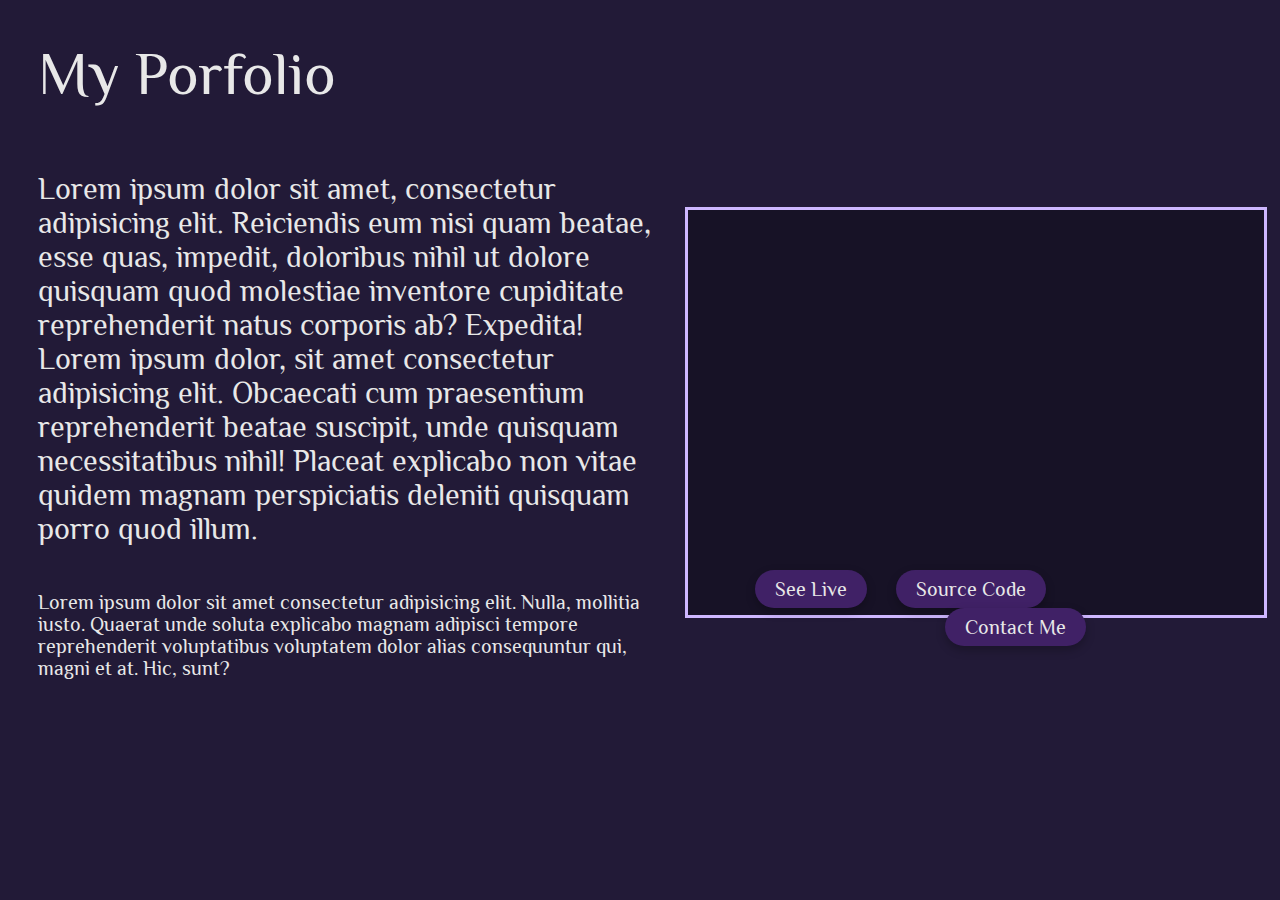
==== project1.html @ 7dc8cd63 "Commited email" ====
<!DOCTYPE html>
<html>
<head>
    <meta charset="utf-8">
    <meta name="viewport" content="width=device-width, initial-scale=1.0">

    <title>Porfolio Project</title>

    <link rel="preconnect" href="https://fonts.googleapis.com">
    <link rel="preconnect" href="https://fonts.gstatic.com" crossorigin>
    <link href="https://fonts.googleapis.com/css2?family=Philosopher&display=swap" rel="stylesheet">
    
    <link rel="stylesheet" href="project1style.css">
</head>
<body>
    <div class="project-info-container">
        <h1 class="project-name">My Porfolio</h1>
        <h2 class="project-description">Lorem ipsum dolor sit amet, consectetur adipisicing elit. Reiciendis eum nisi quam beatae, esse quas, impedit, doloribus nihil ut dolore quisquam quod molestiae 
            inventore cupiditate reprehenderit natus corporis ab? Expedita! Lorem ipsum 
            dolor, sit amet consectetur adipisicing elit. Obcaecati cum praesentium 
            reprehenderit beatae suscipit, unde quisquam necessitatibus nihil! Placeat 
            explicabo non vitae quidem magnam perspiciatis 
            deleniti quisquam porro quod illum.</h2>
        <h3 class="project-sub-description">Lorem ipsum dolor sit amet consectetur adipisicing elit. 
            Nulla, mollitia iusto. Quaerat unde soluta explicabo magnam adipisci 
            tempore reprehenderit 
            voluptatibus voluptatem dolor alias consequuntur qui, magni et at. Hic, sunt?</h3>
            <div class="photo-container"></div>
            <div type="button" class="button-container">
                <button class="live">See Live</button>
                <button class="code">Source Code</button>
                <button class="contact">Contact Me</button>
            </div>      
    </div>





</body>
---- project1style.css ----
body {
    margin: 0;
    padding: 0;
    background-color: #221A37;
    font-family: "Arial", sans-serif;
    color: #E8E8E8;
    overflow-x: hidden; /* Hide horizontal scrollbar */
    zoom: 1;

}

.project-info-container{
    display: flex;
    flex-direction: column;
    margin-left: 3%
}

.project-name{
    color: var(--text-white, #E8E8E8);
    font-family: Philosopher;
    font-size: 60px;
    font-style: normal;
    font-weight: 400;
    line-height: normal;
}

.project-description{
    color: var(--text-white, #E8E8E8);
    font-family: Philosopher;
    font-size: 30px;
    font-style: normal;
    font-weight: 400;
    line-height: normal;
    width: 50%
}

.project-sub-description{
    color: var(--text-white, #E8E8E8);
    font-family: Philosopher;
    font-size: 20px;
    font-style: normal;
    font-weight: 400;
    line-height: normal;
    width: 50%
}

.photo-container{
    width: 45%;
    min-height: 45%;
    border: 3px solid #CEB7FF;
    background: rgba(0, 0, 0, 0.30);
    position: absolute;
    right: 1%;
    top: 23%

}

button{
    border:none;
    outline: none
}


.button-container{
    position:absolute;
    left: 755px;
    top: 570px

}

.live,
.code,
.contact
{
    color: var(--text-white, #E8E8E8);
    font-family: Philosopher;
    font-size: 20px;
    font-style: normal;
    font-weight: 400;
    line-height: normal;
    border-radius: 22px;
    background: var(--button-background, #402166);
    box-shadow: 0px 4px 10px 0px rgba(0, 0, 0, 0.25);
    padding: 8px 20px;
    justify-content: center;
    align-items: center;  
}

.code{
margin-left: 25px
}

.contact{
    margin-left: 190px
}

.live:hover,
.code:hover,
.contact:hover{
    cursor: pointer;
    background: var(--button-background, #745a94);
}
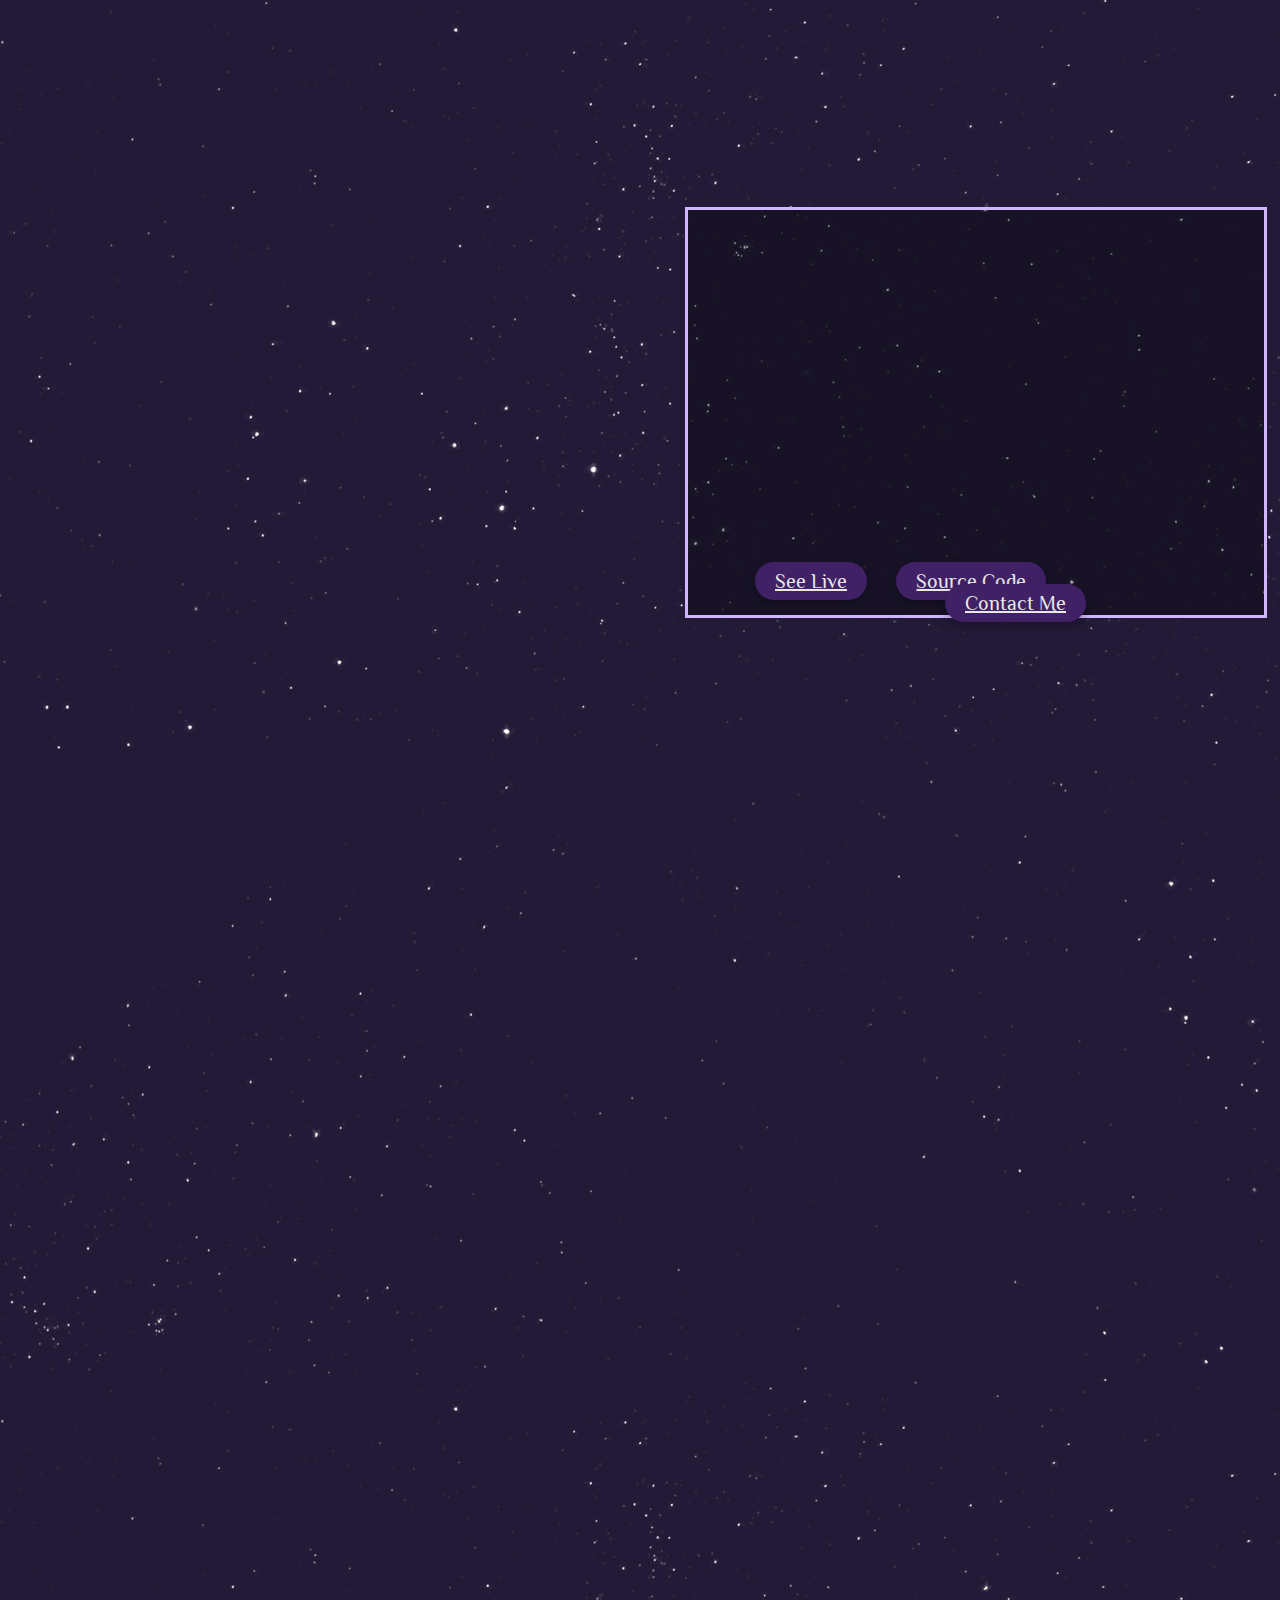
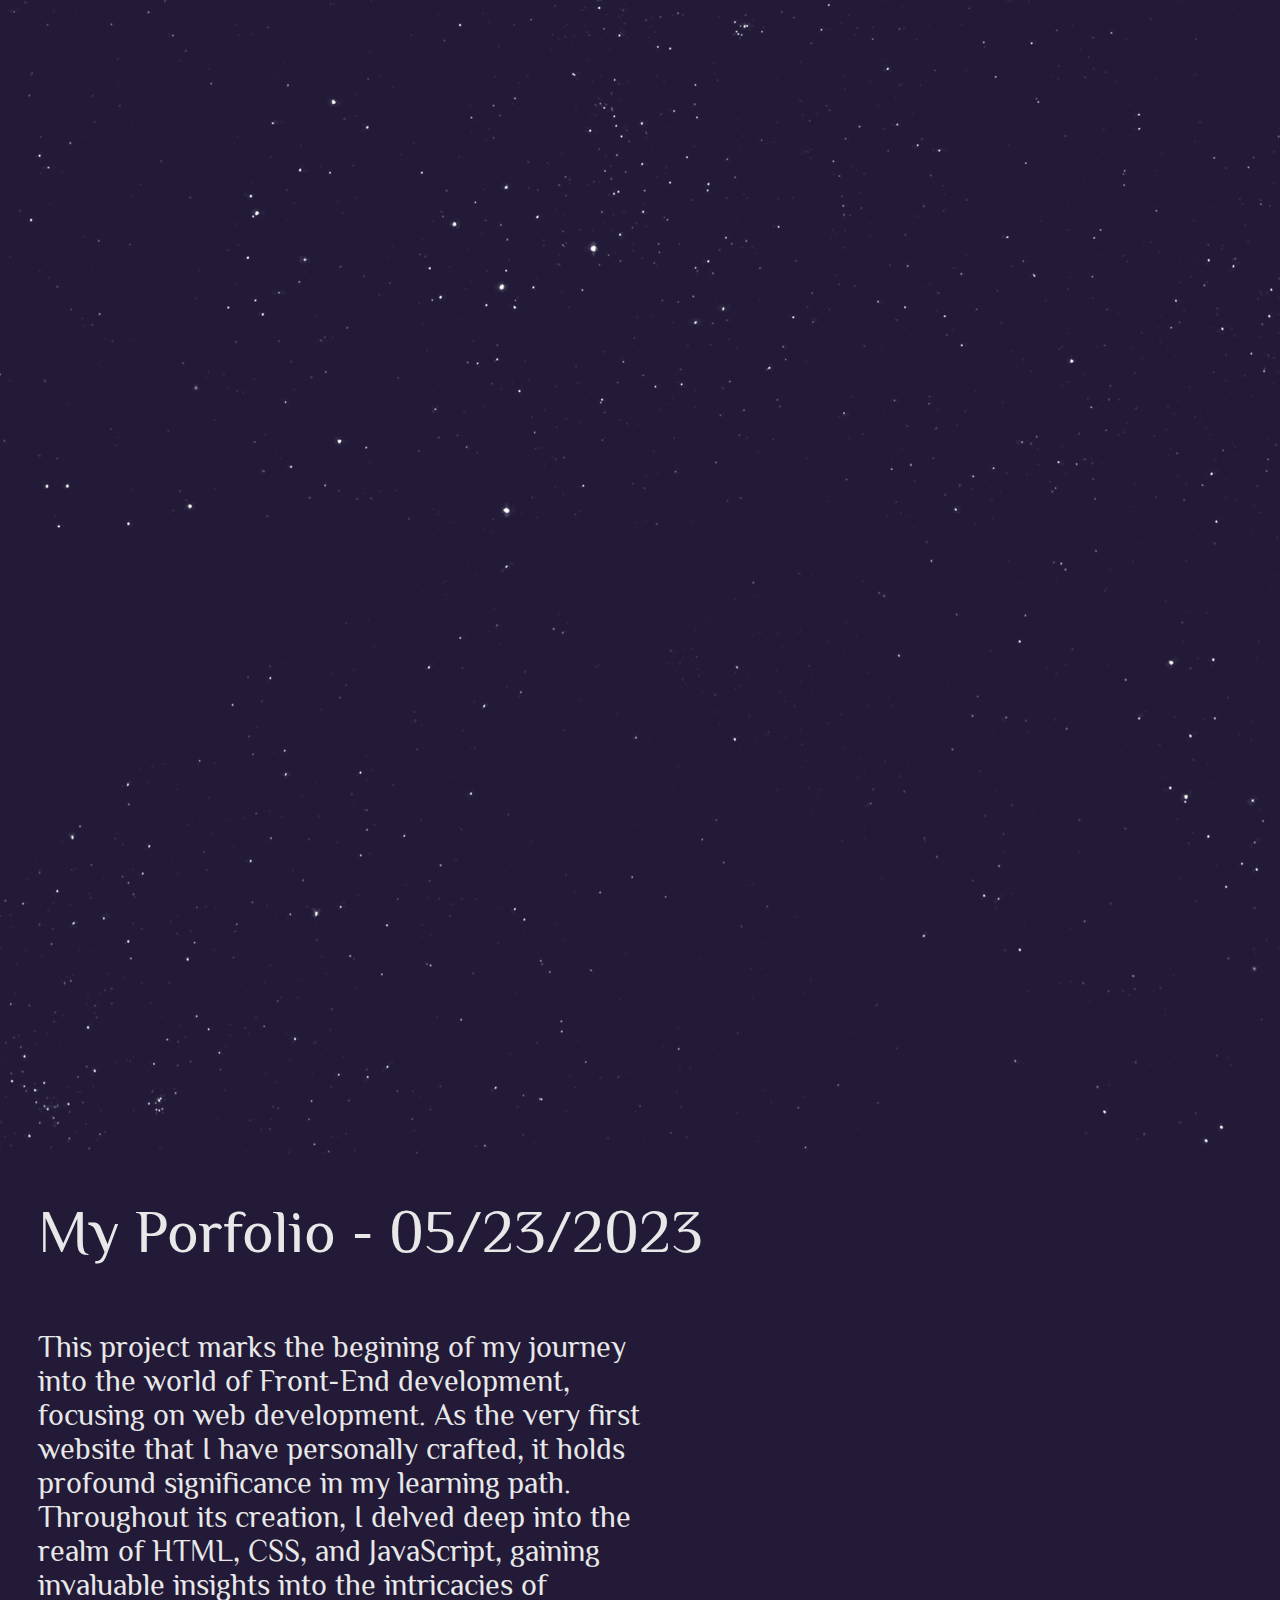
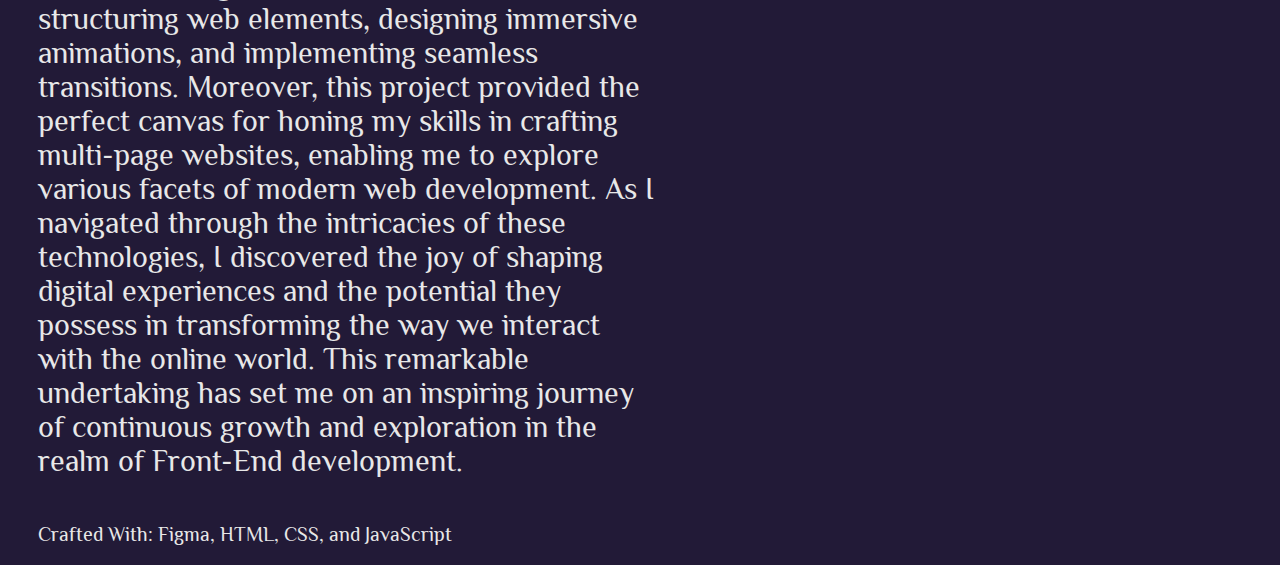
==== commit 8cdc40f2: "new windows" ====
--- a/project1.html
+++ b/project1.html
@@ -13,23 +13,21 @@
     <link rel="stylesheet" href="project1style.css">
 </head>
 <body>
+    <img class="background-stars" src="stars.png">
+    <img class="background-stars2" src="stars.png">
+
     <div class="project-info-container">
-        <h1 class="project-name">My Porfolio</h1>
-        <h2 class="project-description">Lorem ipsum dolor sit amet, consectetur adipisicing elit. Reiciendis eum nisi quam beatae, esse quas, impedit, doloribus nihil ut dolore quisquam quod molestiae 
-            inventore cupiditate reprehenderit natus corporis ab? Expedita! Lorem ipsum 
-            dolor, sit amet consectetur adipisicing elit. Obcaecati cum praesentium 
-            reprehenderit beatae suscipit, unde quisquam necessitatibus nihil! Placeat 
-            explicabo non vitae quidem magnam perspiciatis 
-            deleniti quisquam porro quod illum.</h2>
-        <h3 class="project-sub-description">Lorem ipsum dolor sit amet consectetur adipisicing elit. 
-            Nulla, mollitia iusto. Quaerat unde soluta explicabo magnam adipisci 
-            tempore reprehenderit 
-            voluptatibus voluptatem dolor alias consequuntur qui, magni et at. Hic, sunt?</h3>
-            <div class="photo-container"></div>
+        <h1 class="project-name">My Porfolio - 05/23/2023</h1>
+        <h2 class="project-description">
+            This project marks the begining of my journey into the world of Front-End development, focusing  on web development. As the very first website that I have 
+            personally crafted, it holds profound significance in my learning path. Throughout its creation, I delved deep into the realm of HTML, CSS, and JavaScript, gaining invaluable insights into the intricacies of structuring web elements, designing immersive animations, and implementing seamless transitions. Moreover, this project provided the perfect canvas for honing my skills in crafting multi-page websites, enabling me to explore various facets of modern web development. As I navigated through the intricacies of these technologies, I discovered the joy of shaping digital experiences and the potential they possess in transforming 
+            the way we interact with the online world. This remarkable undertaking has set me on an inspiring journey of continuous growth and exploration in the  realm of Front-End development.</h2>
+        <h3 class="project-sub-description">Crafted With: Figma, HTML, CSS, and JavaScript</h3>
+            <div class="photo-container" style="background-image: url('project\ one\ image.png')"></div>
             <div type="button" class="button-container">
-                <button class="live">See Live</button>
-                <button class="code">Source Code</button>
-                <button class="contact">Contact Me</button>
+                <a href="http://127.0.0.1:3000" class="live">See Live</a>
+                <a href="https://github.com/keonaabad/portfolio" target="_blank" class="code">Source Code</a>
+                <a href="http://127.0.0.1:3000#Contact" class="contact">Contact Me</a>
             </div>      
     </div>
 
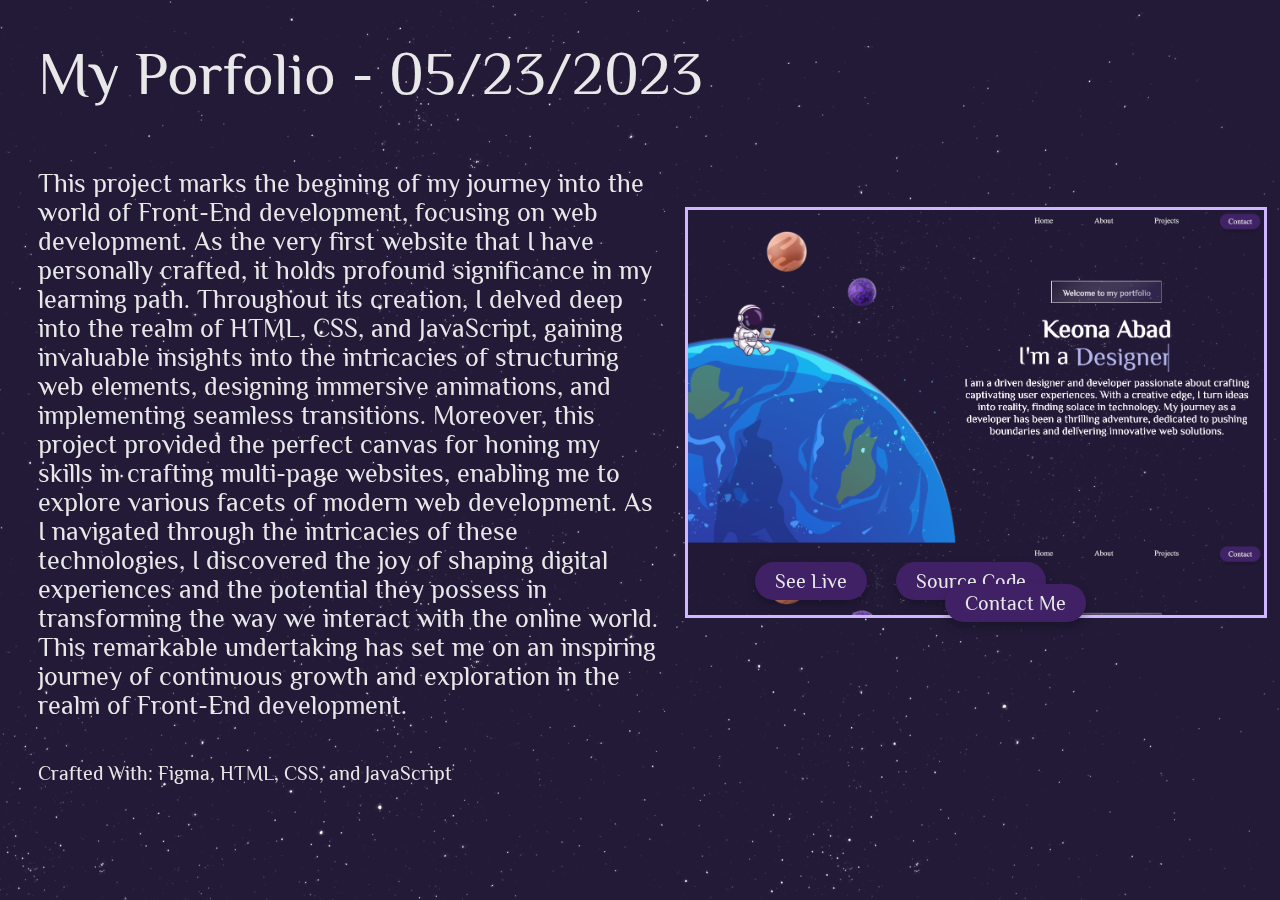
==== commit b6c225ae: "fixing up domains" ====
--- a/project1.html
+++ b/project1.html
@@ -10,7 +10,7 @@
     <link rel="preconnect" href="https://fonts.gstatic.com" crossorigin>
     <link href="https://fonts.googleapis.com/css2?family=Philosopher&display=swap" rel="stylesheet">
     
-    <link rel="stylesheet" href="project1style.css">
+    <link rel="stylesheet" href="project3style.css">
 </head>
 <body>
     <img class="background-stars" src="stars.png">
@@ -25,9 +25,9 @@
         <h3 class="project-sub-description">Crafted With: Figma, HTML, CSS, and JavaScript</h3>
             <div class="photo-container" style="background-image: url('project\ one\ image.png')"></div>
             <div type="button" class="button-container">
-                <a href="http://127.0.0.1:3000" class="live">See Live</a>
+                <a href="https://keonaabad.github.io/portfolio/" class="live">See Live</a>
                 <a href="https://github.com/keonaabad/portfolio" target="_blank" class="code">Source Code</a>
-                <a href="http://127.0.0.1:3000#Contact" class="contact">Contact Me</a>
+                <a href="https://keonaabad.github.io/portfolio/#Contact" class="contact">Contact Me</a>
             </div>      
     </div>
 
--- a/project3style.css
+++ b/project3style.css
@@ -0,0 +1,132 @@
+body {
+    margin: 0;
+    padding: 0;
+    background-color: #221A37;
+    font-family: "Arial", sans-serif;
+    color: #E8E8E8;
+    overflow-x: hidden; /* Hide horizontal scrollbar */
+    zoom: 1;
+
+}
+
+.project-info-container{
+    display: flex;
+    flex-direction: column;
+    margin-left: 3%
+}
+
+.project-name{
+    color: var(--text-white, #E8E8E8);
+    font-family: Philosopher;
+    font-size: 60px;
+    font-style: normal;
+    font-weight: 400;
+    line-height: normal;
+}
+
+.project-description{
+    color: var(--text-white, #E8E8E8);
+    font-family: Philosopher;
+    font-size: 26px;
+    font-style: normal;
+    font-weight: 400;
+    line-height: normal;
+    width: 50%
+}
+
+.project-sub-description{
+    color: var(--text-white, #E8E8E8);
+    font-family: Philosopher;
+    font-size: 20px;
+    font-style: normal;
+    font-weight: 400;
+    line-height: normal;
+    width: 50%
+}
+
+.photo-container{
+    width: 45%;
+    min-height: 45%;
+    border: 3px solid #CEB7FF;
+    background-size: 100%;
+    position: absolute;
+    right: 1%;
+    top: 23%
+
+}
+
+button{
+    border:none;
+    outline: none
+}
+
+a {
+    text-decoration: none; 
+    color: inherit;
+  }
+  
+
+.button-container{
+    position:absolute;
+    left: 755px;
+    top: 570px
+
+}
+
+.live,
+.code,
+.contact
+{
+    color: var(--text-white, #E8E8E8);
+    font-family: Philosopher;
+    font-size: 20px;
+    font-style: normal;
+    font-weight: 400;
+    line-height: normal;
+    border-radius: 22px;
+    background: var(--button-background, #402166);
+    box-shadow: 0px 4px 10px 0px rgba(0, 0, 0, 0.25);
+    padding: 8px 20px;
+    justify-content: center;
+    align-items: center;  
+}
+
+.code{
+margin-left: 25px
+}
+
+.contact{
+    margin-left: 190px
+}
+
+.live:hover,
+.code:hover,
+.contact:hover{
+    cursor: pointer;
+    background: var(--button-background, #745a94);
+}
+
+
+
+.background-stars {
+    position: fixed;
+    top: 0;
+    left: 0;
+    width: 100%;
+    height: 100%;
+    z-index: -1;
+  }
+
+  .background-stars2 {
+    position: fixed;
+    margin-left:00px;
+    margin-top: 500px; 
+    top: 0;
+    left: 0;
+    width: 100%;
+    height: 100%;
+    z-index: -1;
+  }
+
+
+
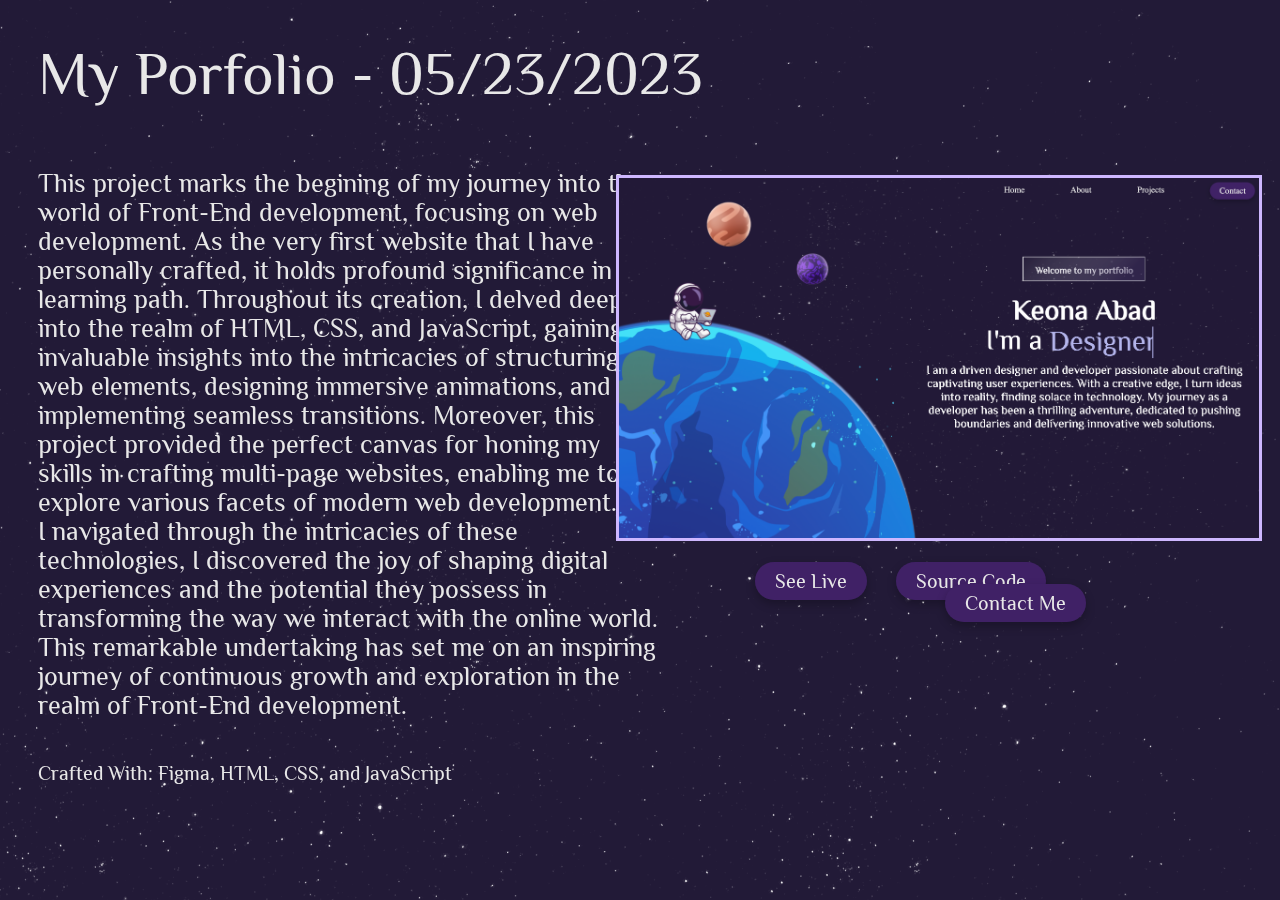
==== commit 6334b87e: "committing fixed responsivness" ====
--- a/project1.html
+++ b/project1.html
@@ -10,7 +10,7 @@
     <link rel="preconnect" href="https://fonts.gstatic.com" crossorigin>
     <link href="https://fonts.googleapis.com/css2?family=Philosopher&display=swap" rel="stylesheet">
     
-    <link rel="stylesheet" href="project3style.css">
+    <link rel="stylesheet" href="project1style.css">
 </head>
 <body>
     <img class="background-stars" src="stars.png">
--- a/project1style.css
+++ b/project1style.css
@@ -0,0 +1,132 @@
+body {
+    margin: 0;
+    padding: 0;
+    background-color: #221A37;
+    font-family: "Arial", sans-serif;
+    color: #E8E8E8;
+    overflow-x: hidden; /* Hide horizontal scrollbar */
+    zoom: 1;
+
+}
+
+.project-info-container{
+    display: flex;
+    flex-direction: column;
+    margin-left: 3%
+}
+
+.project-name{
+    color: var(--text-white, #E8E8E8);
+    font-family: Philosopher;
+    font-size: 60px;
+    font-style: normal;
+    font-weight: 400;
+    line-height: normal;
+}
+
+.project-description{
+    color: var(--text-white, #E8E8E8);
+    font-family: Philosopher;
+    font-size: 26px;
+    font-style: normal;
+    font-weight: 400;
+    line-height: normal;
+    width: 50%
+}
+
+.project-sub-description{
+    color: var(--text-white, #E8E8E8);
+    font-family: Philosopher;
+    font-size: 20px;
+    font-style: normal;
+    font-weight: 400;
+    line-height: normal;
+    width: 50%
+}
+
+.photo-container{
+    width: 640px;
+    min-height: 360px;
+    border: 3px solid #CEB7FF;
+    background-size: 100%;
+    position: absolute;
+    right: 18px;
+    top: 175px
+
+}
+
+button{
+    border:none;
+    outline: none
+}
+
+a {
+    text-decoration: none; 
+    color: inherit;
+  }
+  
+
+.button-container{
+    position:absolute;
+    left: 755px;
+    top: 570px
+
+}
+
+.live,
+.code,
+.contact
+{
+    color: var(--text-white, #E8E8E8);
+    font-family: Philosopher;
+    font-size: 20px;
+    font-style: normal;
+    font-weight: 400;
+    line-height: normal;
+    border-radius: 22px;
+    background: var(--button-background, #402166);
+    box-shadow: 0px 4px 10px 0px rgba(0, 0, 0, 0.25);
+    padding: 8px 20px;
+    justify-content: center;
+    align-items: center;  
+}
+
+.code{
+margin-left: 25px
+}
+
+.contact{
+    margin-left: 190px
+}
+
+.live:hover,
+.code:hover,
+.contact:hover{
+    cursor: pointer;
+    background: var(--button-background, #745a94);
+}
+
+
+
+.background-stars {
+    position: fixed;
+    top: 0;
+    left: 0;
+    width: 100%;
+    height: 100%;
+    z-index: -1;
+  }
+
+  .background-stars2 {
+    position: fixed;
+    margin-left:00px;
+    margin-top: 500px; 
+    top: 0;
+    left: 0;
+    width: 100%;
+    height: 100%;
+    z-index: -1;
+  }
+
+
+
